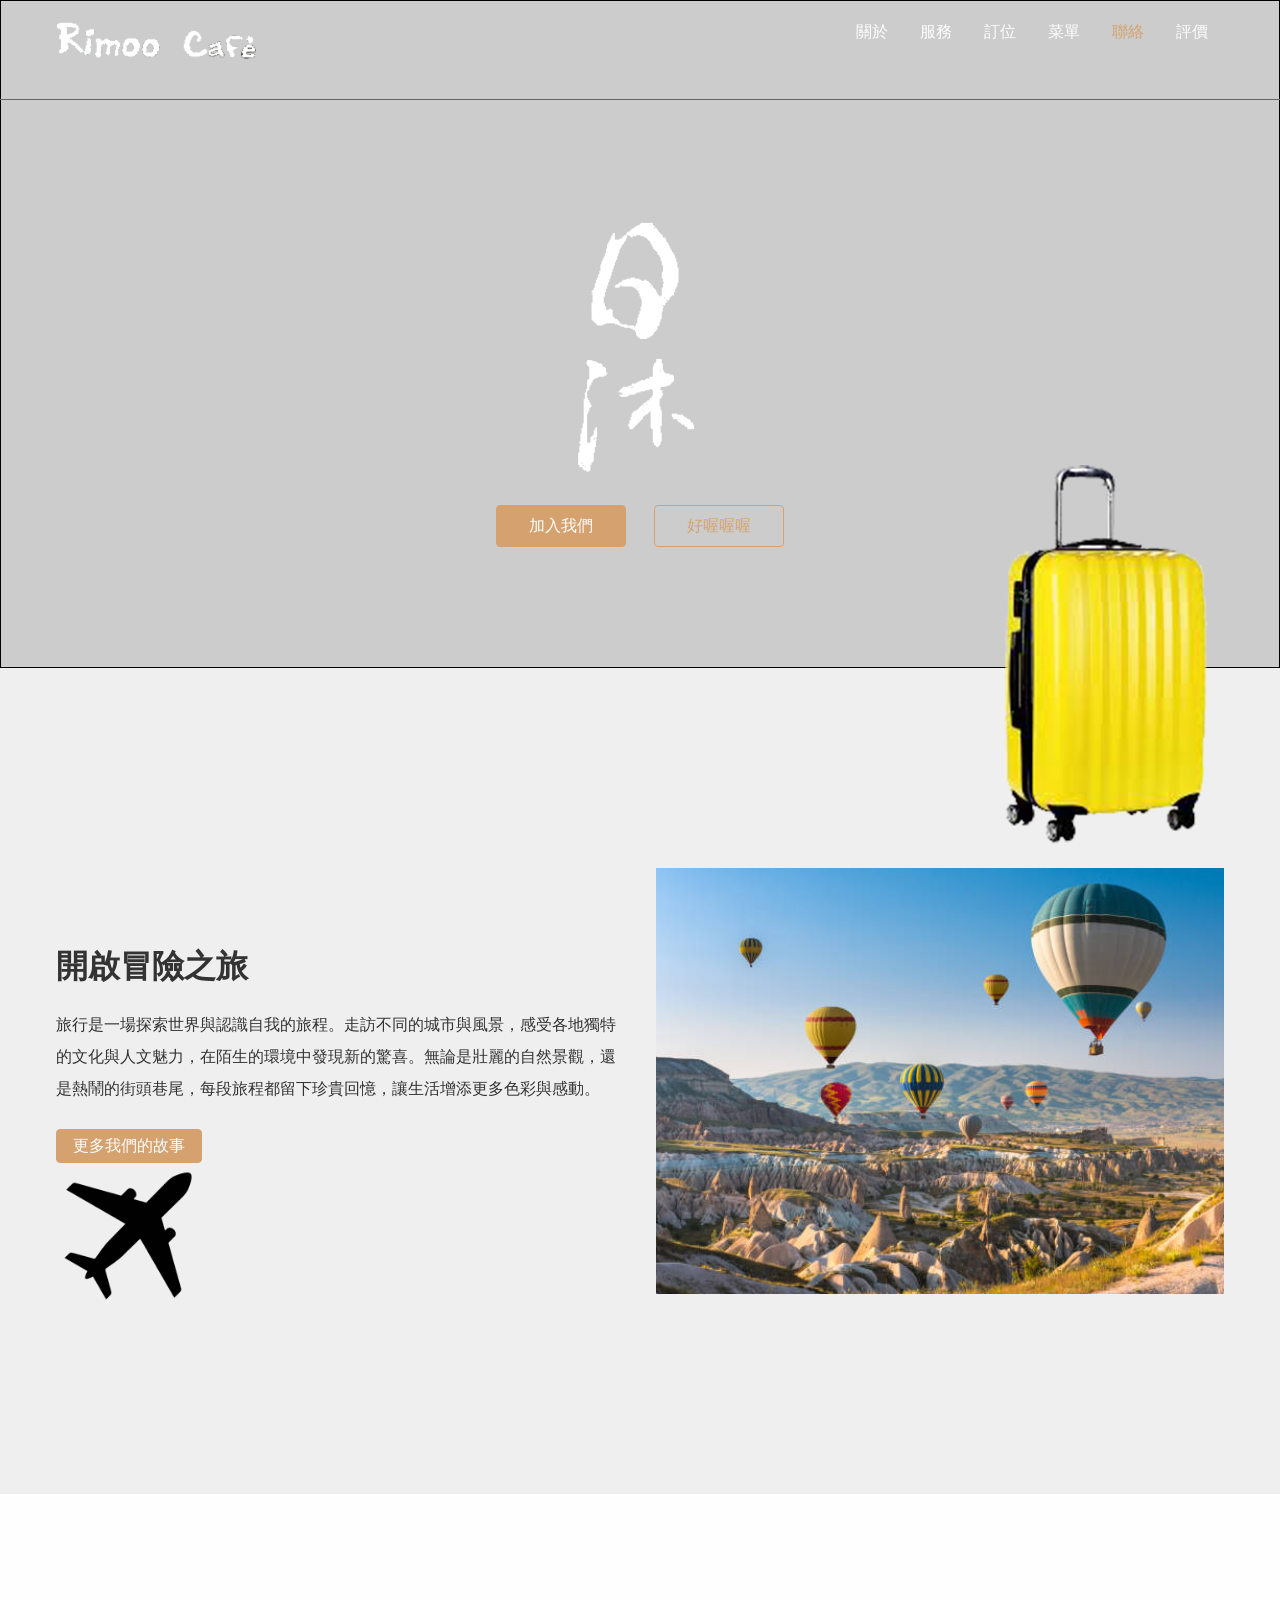
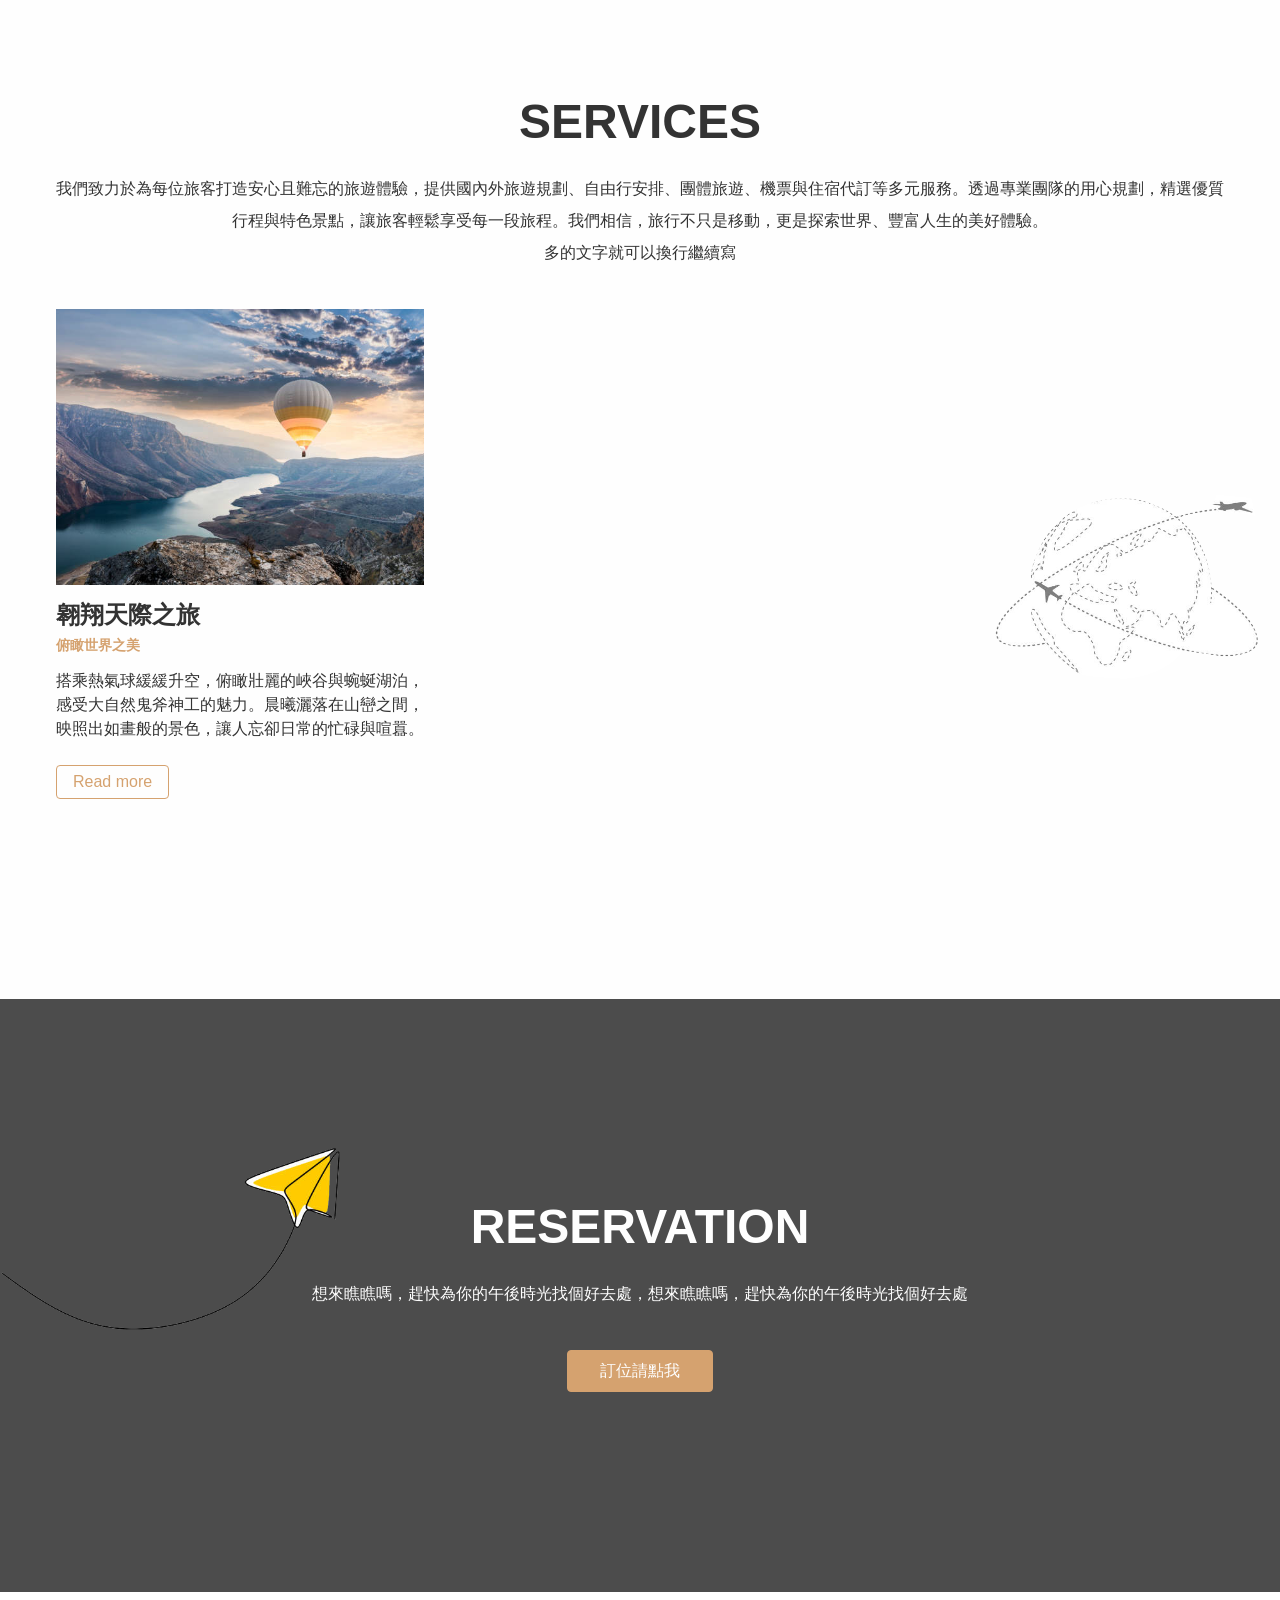
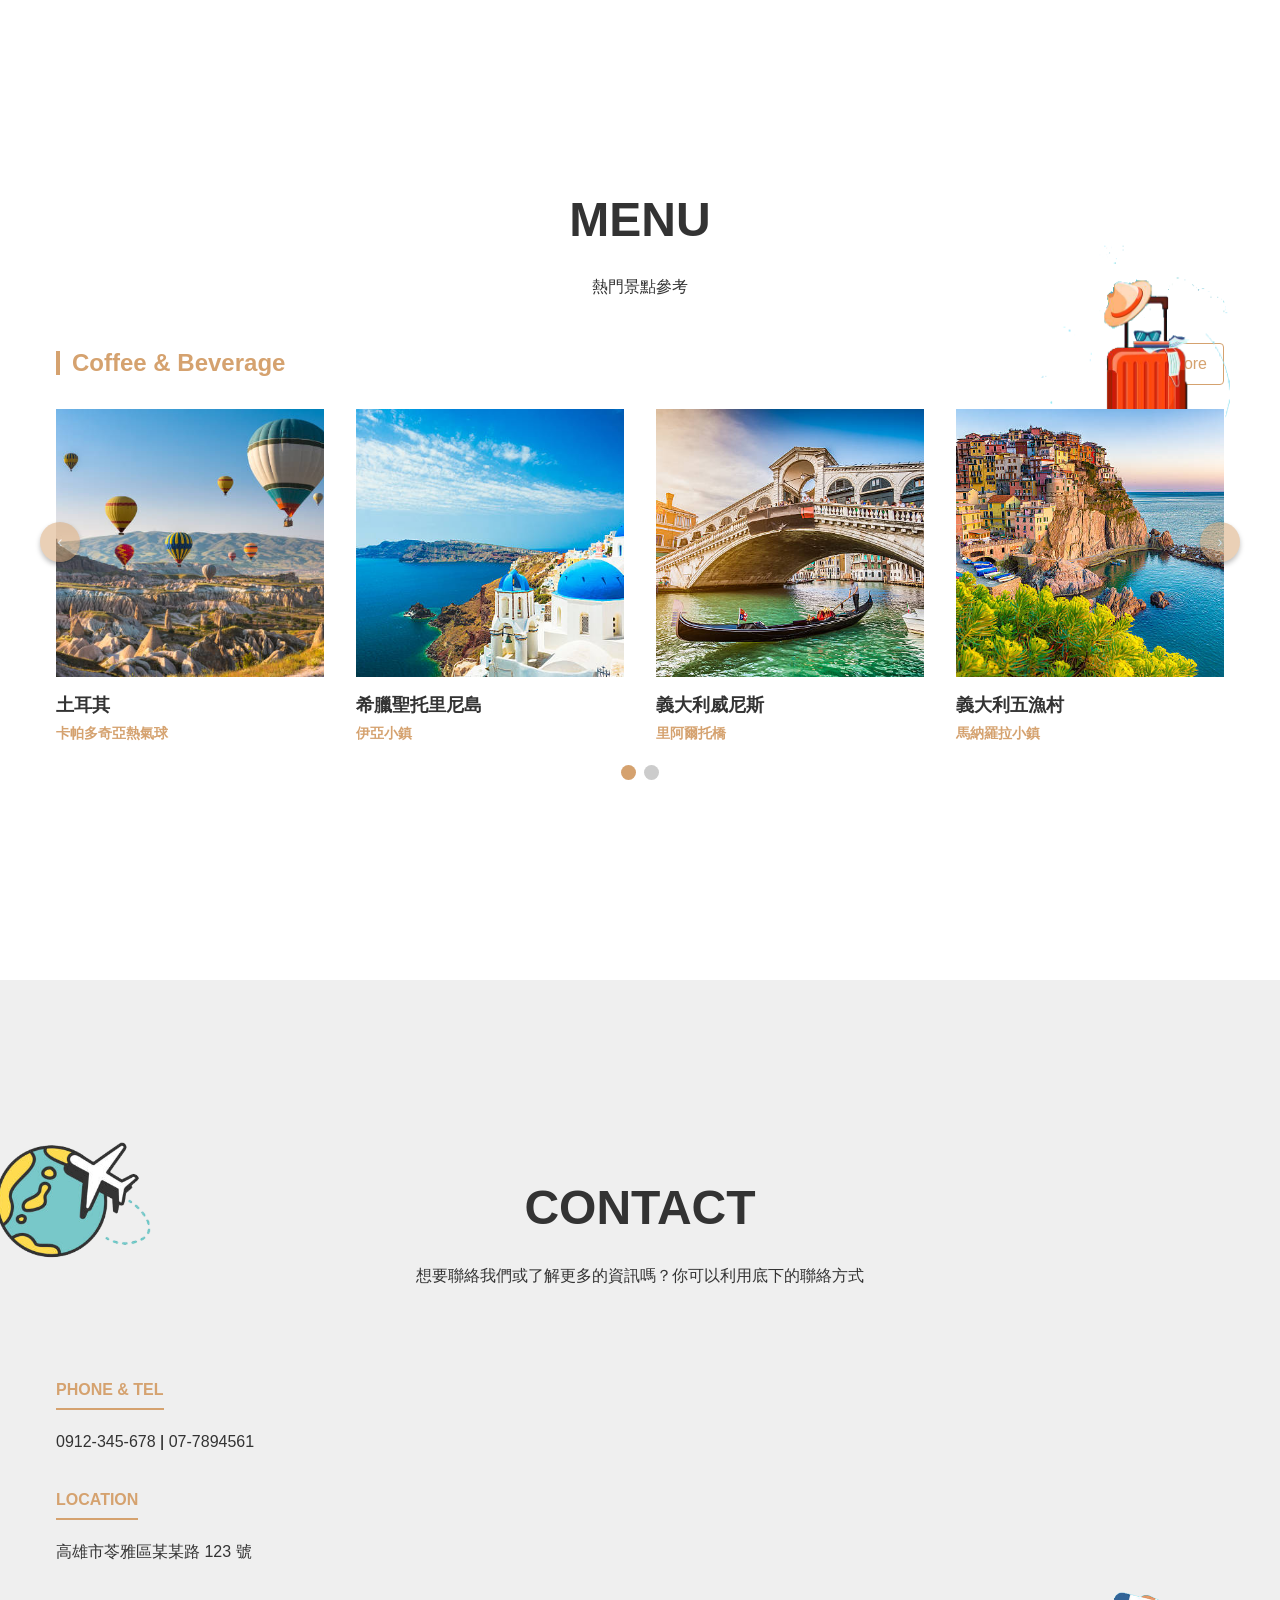
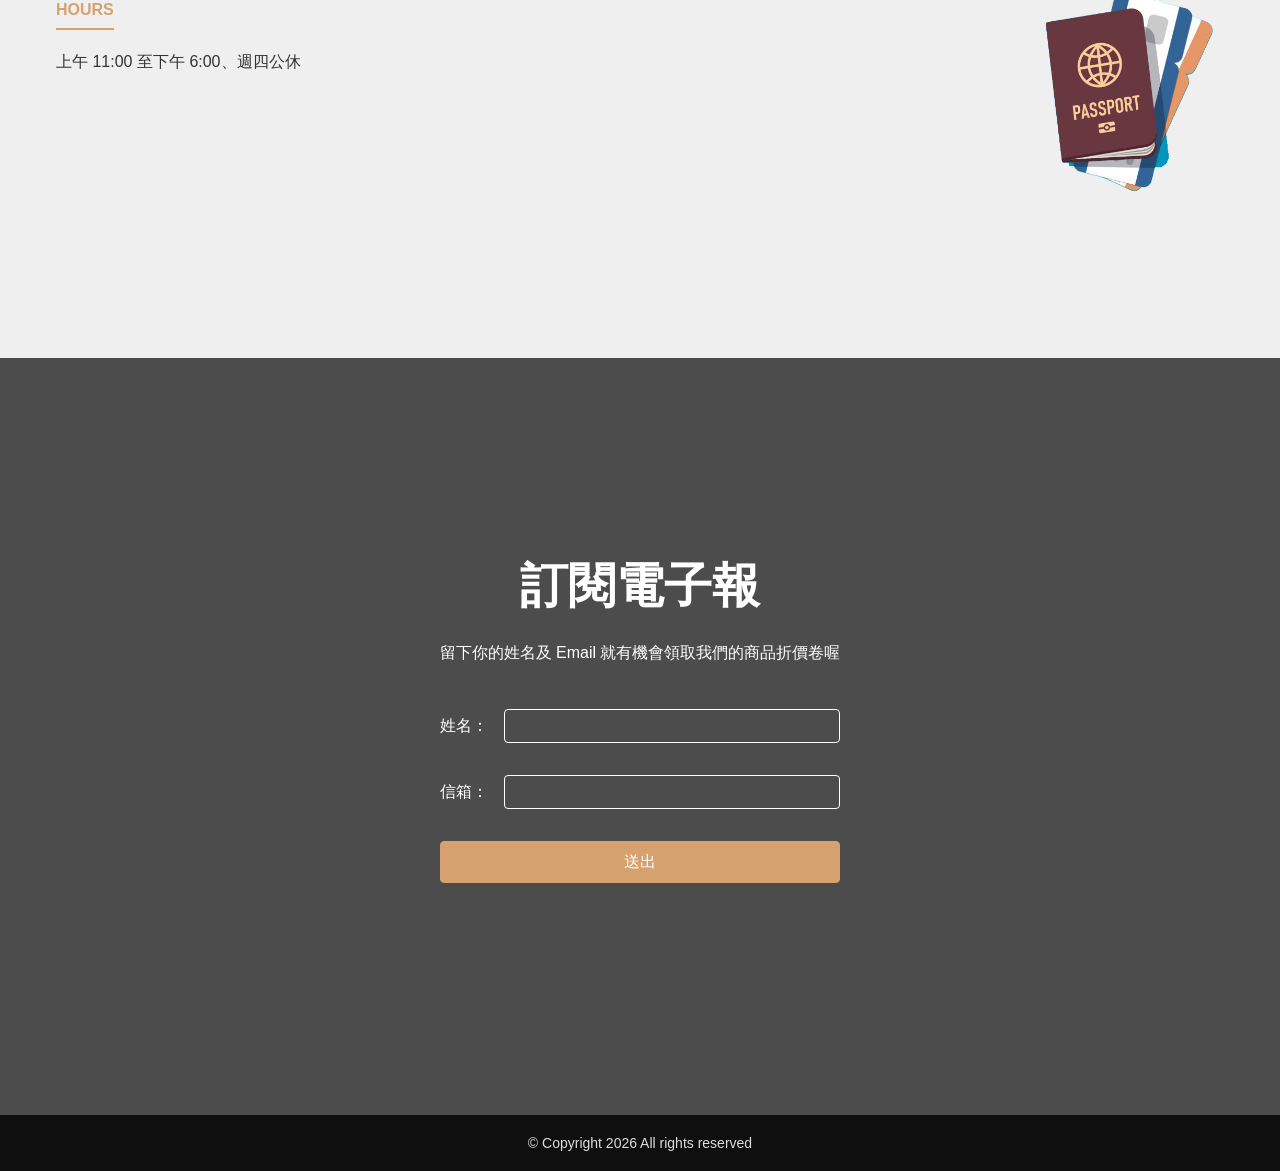
==== index.html @ 41b8db44 "Add files via upload" ====
<!DOCTYPE html>
<html lang="en">
<head>
	<meta charset="UTF-8">
	<meta name="viewport" content="width=device-width, initial-scale=1.0">
<!-- Normalize -->
   <link rel="stylesheet" href="assets/css/normalize.css">
   <!-- Vendor -->
   <link rel="stylesheet" href="assets/vendor/owlcarousel2/assets/owl.carousel.min.css">
   <link rel="stylesheet" href="assets/vendor/fancybox3/jquery.fancybox.css">
   <!-- Custom -->
   <link rel="stylesheet" href="assets/css/style.css">
	<title>御風旅行</title>
</head>
<body>
   <div class="wrapper">


      <!-- Start header -->
      <header class="header">
         <div class="navbar">
            <div class="container">
               <a href="#!" class="brand">
                  <h1>rimoo café</h1>
               </a>
               <ul class="nav js-onePageNav">
                  <li class="nav-item">
                     <a href="index.html#about" class="nav-link">關於</a>
                  </li>
                  <li class="nav-item">
                     <a href="index.html#service" class="nav-link">服務</a>
                  </li>
                  <li class="nav-item">
                     <a href="index.html#reservation" class="nav-link">訂位</a>
                  </li>
                  <li class="nav-item">
                     <a href="index.html#menu" class="nav-link">菜單</a>
                  </li>
                  <li class="nav-item">
                     <a href="index.html#contact" class="nav-link">聯絡</a>
                  </li>
                  <li class="nav-item">
                     <a href="evaluation.html" class="nav-link">評價</a>
                  </li>
                  <!-- <a href="#!" class="close-btn">
                     <span></span>
                     <span></span>
                  </a> -->
               </ul>
               <a href="#!" class="menu-toggle">
                  <span></span>
                  <span></span>
                  <span></span>
               </a>
            </div>
         </div>
      </header>
      <!-- End header -->


      <!-- Start main -->
      <section class="main">
         
         <!-- Start jumbotron -->
         <div class="jumbotron jumbotron-video">
            <div class="mask-dark"></div>
            <div class="container">
               <div class="logo-image js-fadeInUp"></div>
               <div class="btn-group-center js-fadeInUp">
                  <a href="#!" class="btn btn-lg btn-primary">加入我們</a>
                  <a href="#!" class="btn btn-lg btn-secondary">好喔喔喔</a>
               </div>
            </div>
         </div>
         <!-- End jumbotron -->


         <!-- Start about -->
         <div id="about" class="hero hero-bg-grey">
            <img class="parallax-1 rellax" src="assets/images/parallax/001.png" alt="">
            <div class="container">
               <div class="row">
                  <div class="col-lg-6 col-md-12">
                     <div class="about-preview js-fadeInLeft">
                        <h3 class="title">開啟冒險之旅</h3>
                        <p class="para">旅行是一場探索世界與認識自我的旅程。走訪不同的城市與風景，感受各地獨特的文化與人文魅力，在陌生的環境中發現新的驚喜。無論是壯麗的自然景觀，還是熱鬧的街頭巷尾，每段旅程都留下珍貴回憶，讓生活增添更多色彩與感動。</p>
                        <a href="#!" class="btn btn-primary">更多我們的故事</a>
                     </div>
                  </div>
                  <div class="col-lg-6 col-md-12">
                     <div class="js-fadeInRight">
                        <div class="image-container">
                           <div class="image" style="background-image: url('assets/images/products/product005.jpg');"></div>
                        </div>
                     </div>
                  </div>
               </div>
            </div>
         </div>
         <!-- End about -->


         <!-- Start service -->
         <div id="service" class="hero hero-bg-white">
            <img src="assets/images/parallax/002.png" alt="" class="rellax parallax-2" data-rellax-speed="-2">
            <div class="container">
               <div class="section-intro js-fadeInUp">
                  <h2 class="title">SERVICES</h2>
                  <p class="para">我們致力於為每位旅客打造安心且難忘的旅遊體驗，提供國內外旅遊規劃、自由行安排、團體旅遊、機票與住宿代訂等多元服務。透過專業團隊的用心規劃，精選優質行程與特色景點，讓旅客輕鬆享受每一段旅程。我們相信，旅行不只是移動，更是探索世界、豐富人生的美好體驗。<br>多的文字就可以換行繼續寫</p>
               </div>
               <div class="service-group">
                  <div class="row">
                     <div class="col-lg-4 col-md-6 col-sm-12">
                        <div class="service-item js-fadeInUp">
                           <div class="image-container">
                              <div class="image" style="background-image: url('assets/images/products/product001.jpg');"></div>
                           </div>
                           <div class="preview">
                              <h4 class="title">翱翔天際之旅</h4>
                              <h5 class="subtitle">俯瞰世界之美</h5>
                              <p class="para">搭乘熱氣球緩緩升空，俯瞰壯麗的峽谷與蜿蜒湖泊，感受大自然鬼斧神工的魅力。晨曦灑落在山巒之間，映照出如畫般的景色，讓人忘卻日常的忙碌與喧囂。在遼闊的天地中享受自由飛翔的感動，展開一場充滿驚喜與美好回憶的夢幻旅程。</p>
                              <a href="#!" class="btn btn-secondary">Read more</a>
                           </div>
                        </div>
                     </div>
                     <div class="col-lg-4 col-md-6 col-sm-12">
                        <div class="service-item">
                           <div class="image-container">
                              <div class="image" style="background-image: url('assets/images/products/product002.jpg');"></div>
                           </div>
                           <div class="preview">
                              <h4 class="title">藍色夢想之旅</h4>
                              <h5 class="subtitle">追尋藍色自由</h5>
                              <p class="para">蔚藍的大海孕育著無限生命與希望，海風吹拂著岸邊，帶來清新與自在的氣息。陽光灑落在波光粼粼的海面上，映照出迷人的景色，讓人感受到大自然的寧靜與遼闊。無論漫步沙灘、欣賞海景，還是聆聽浪花拍岸的聲音，都能讓身心獲得放鬆，享受與海洋相伴的美好時光。</p>
                              <a href="#!" class="btn btn-secondary">Read more</a>
                           </div>
                        </div>
                     </div>
                     <div class="col-lg-4 col-md-6 col-sm-12">
                        <div class="service-item">
                           <div class="image-container">
                              <div class="image" style="background-image: url('assets/images/products/product003.jpg');"></div>
                           </div>
                           <div class="preview">
                              <h4 class="title">看見更遠的世界</h4>
                              <h5 class="subtitle">城市探索記</h5>
                              <p class="para">城市不只是建築與街道的集合，更承載著人們的生活記憶與夢想。高樓林立的天際線展現現代發展的活力，繁忙的街景則訴說著城市獨有的節奏。無論白晝或夜晚，每個角落都散發不同魅力，讓人在探索中感受文化、創新與生活交織而成的精彩風貌。</p>
                              <a href="#!" class="btn btn-secondary">Read more</a>
                           </div>
                        </div>
                     </div>
                  </div>
               </div>
            </div>
         </div>
         <!-- End service -->


         <!-- Start reservation -->
         <div id="reservation" class="hero reservation">
            <div class="mask-dark"></div>
            <img src="assets/images/parallax/003.png" alt="" class="rellax parallax-3" data-rellax-speed="-2">
            <div class="container">
               <div class="section-intro js-fadeInUp">
                  <h2 class="title">RESERVATION</h2>
                  <p class="para">想來瞧瞧嗎，趕快為你的午後時光找個好去處，想來瞧瞧嗎，趕快為你的午後時光找個好去處</p>
               </div>
               <div class="btn-group-center js-fadeInUp">
                  <a href="#!" class="btn btn-primary btn-lg">訂位請點我</a>
               </div>
            </div>
         </div>
         <!-- End reservation -->


         <!-- Start menu -->
         <div id="menu" class="hero">
            <img src="assets/images/parallax/004.png" alt="" class="rellax parallax-4" data-rellax-speed="-2">
            <div class="container">
               <div class="section-intro js-fadeInUp">
                  <h2 class="title">MENU</h2>
                  <p class="para">熱門景點參考<br></p>
               </div>
               <div class="menu-list js-fadeInUp">
                  <div class="title-bar">
                     <h3 class="title">Coffee & Beverage</h3>
                     <a href="#!" class="btn btn-secondary mobile-hidden">more</a>
                  </div>
                  <div class="owl-carousel owl-theme">
                     <a class="list-item" data-fancybox="group" href="assets/images/products/product005.jpg">
                        <div class="image-container">
                           <div class="image" style="background-image: url('assets/images/products/product005.jpg');"></div>
                        </div>
                        <div class="preview">
                           <h5 class="title">土耳其</h5>
                           <h6 class="subtitle">卡帕多奇亞熱氣球</h6>
                        </div>
                     </a>
                     <a class="list-item" data-fancybox="group" href="assets/images/products/product006.jpg">
                        <div class="image-container">
                           <div class="image" style="background-image: url('assets/images/products/product006.jpg');"></div>
                        </div>
                        <div class="preview">
                           <h5 class="title">希臘聖托里尼島</h5>
                           <h6 class="subtitle">伊亞小鎮</h6>
                        </div>
                     </a>
                     <a class="list-item" data-fancybox="group" href="assets/images/products/product007.jpg">
                        <div class="image-container">
                           <div class="image" style="background-image: url('assets/images/products/product007.jpg');"></div>
                        </div>
                        <div class="preview">
                           <h5 class="title">義大利威尼斯</h5>
                           <h6 class="subtitle">里阿爾托橋</h6>
                        </div>
                     </a>
                     <a class="list-item" data-fancybox="group" href="assets/images/products/product008.jpg">
                        <div class="image-container">
                           <div class="image" style="background-image: url('assets/images/products/product008.jpg');"></div>
                        </div>
                        <div class="preview">
                           <h5 class="title">義大利五漁村</h5>
                           <h6 class="subtitle">馬納羅拉小鎮</h6>
                        </div>
                     </a>
                     <a class="list-item" data-fancybox="group" href="assets/images/products/product004.jpg">
                        <div class="image-container">
                           <div class="image" style="background-image: url('assets/images/products/product004.jpg');"></div>
                        </div>
                        <div class="preview">
                           <h5 class="title">義大利羅馬</h5>
                           <h6 class="subtitle">羅馬競技場</h6>
                        </div>
                     </a>
                  </div>
                  <div class="btn-group-center desktop-hidden">
                     <a href="#!" class="btn btn-secondary">more</a>
                  </div>
               </div>
            </div>
         </div>
         <!-- End menu -->


         <!-- Start contact -->
         <div id="contact" class="hero hero-bg-grey">
            <img src="assets/images/parallax/005.png" alt="" class="rellax parallax-5" data-rellax-speed="-2">
            <div class="container">
               <div class="section-intro js-fadeInUp">
                  <h2 class="title">CONTACT</h2>
                  <p class="para">想要聯絡我們或了解更多的資訊嗎？你可以利用底下的聯絡方式</p>
               </div>
               <div class="row">
                  <div class="col-lg-6 col-md-12">
                     <div class="contact-info js-fadeInLeft">
                        <div class="info-item">
                           <h4 class="title"><span>PHONE & TEL</span></h4>
                           <div class="info">
                              <a href="#!">0912-345-678</a>
                              <span> | </span>
                              <a href="#!">07-7894561</a>
                           </div>
                        </div>
                        <div class="info-item">
                           <h4 class="title"><span>LOCATION</span></h4>
                           <a href="#!" class="info">高雄市苓雅區某某路 123 號</a>
                        </div>
                        <div class="info-item">
                           <h4 class="title"><span>HOURS</span></h4>
                           <a href="#!" class="info">上午 11:00 至下午 6:00、週四公休</a>
                        </div>
                     </div>
                  </div>
                  <div class="col-lg-6 col-md-12">
                     <div class="map-container js-fadeInRight">
                        <iframe src="https://www.google.com/maps/embed?pb=!1m14!1m8!1m3!1d14049.071681355357!2d121.55844387575793!3d25.027788237192894!3m2!1i1024!2i768!4f13.1!3m3!1m2!1s0x3442abb6e9d93249%3A0xd508f7b3aa02d931!2z6Ie65YyXMTAx6KeA5pmv5Y-w!5e0!3m2!1szh-TW!2stw!4v1532603186485" width="100%" height="100%" frameborder="0" style="border:0" allowfullscreen></iframe>
                     </div>
                  </div>
               </div>
            </div>   
         </div>
         <!-- End contact -->
      </section>
      <!-- End main -->


      <!-- Start footer -->
      <footer class="footer">
         <div class="mask-dark"></div>
         <div class="hero">
            <img src="assets/images/parallax/006.png" alt="" class="rellax parallax-6" data-rellax-speed="-2">
            <img src="assets/images/parallax/007.png" alt="" class="rellax parallax-7" data-rellax-speed="-2">
            <div class="container">
               <!-- <a href="#!" class="brand"></a>
               <ul class="nav">
                  <li class="nav-item">
                     <a href="" class="nav-link">關於</a>
                  </li>
                  <li class="nav-item">
                     <a href="" class="nav-link">服務</a>
                  </li>
                  <li class="nav-item">
                     <a href="" class="nav-link">訂位</a>
                  </li>
                  <li class="nav-item">
                     <a href="" class="nav-link">菜單</a>
                  </li>
                  <li class="nav-item">
                     <a href="" class="nav-link">聯絡</a>
                  </li>
               </ul> -->
               <div class="section-intro js-fadeInUp">
                  <h2 class="title">訂閱電子報</h2>
                  <p class="para">留下你的姓名及 Email 就有機會領取我們的商品折價卷喔</p>
               </div>


               <form class="form js-fadeInUp" action="http://www.newsleopard.com/mailverify.htm?x=0000000065862abb01658ae5d37d35b1" target="popupwindow" method="post" onsubmit="window.open('', 'popupwindow', 'yesscrollbars=,width=350,height=115');return true">
                  <div class="form__item">
                     <label class="form__label" for="name">姓名：</label>
                     <input id="name" class="form__input" type="text" name="name">
                  </div>
                  <div class="form__item">
                     <label class="form__label" for="mail">信箱：</label>
                     <input id="mail" class="form__input" type="email" name="email">
                  </div>
                  <div class="form__item">
                     <input class="form__submit btn btn-primary btn-lg" type="submit" value="送出">
                  </div>
               </form>


            </div>
         </div>
         <div class="copyright">
            <p>© Copyright 2026 All rights reserved</p>
         </div>
      </footer>
      <!-- End footer -->


   </div>
</body>
<!-- JS -->
<!-- lib -->
<script src="assets/vendor/jquery/jquery-3.3.1.min.js"></script>
<!-- vendor -->
<script src="assets/vendor/owlcarousel2/owl.carousel.min.js"></script>
<script src="assets/vendor/vide/jquery.vide.min.js"></script>
<script src="assets/vendor/rellax/rellax.min.js"></script>
<script src="assets/vendor/fancybox3/jquery.fancybox.min.js"></script>
<script src="assets/vendor/scrollreveal/scrollreveal.min.js"></script>
<script src="assets/vendor/onePageNav/jquery.nav.js"></script>
<!-- custom -->
<script>
   // 導覽列的變化
   // x = $('.navbar').height();
   // console.log(x);
   // 抓取視窗偵測滾動事件
   $(window).scroll(function(){
      scrolledPx = $(this).scrollTop(); //抓取滾動距離
      if(scrolledPx >= 200){ //條件判斷 "如果滾動距離大於200px"
         $('.navbar').addClass('active'); //加上 active class
      }else{
         $('.navbar').removeClass('active'); //移除 active class
      }
   })


   // 彈跳選單 or 下拉選單
   $('.menu-toggle').on('click', function(){
      $(this).toggleClass('active');
      $('.navbar .nav').toggleClass('active');
   })
   $('.nav-link').on('click', function(){
      $('.menu-toggle').removeClass('active');
      $('.navbar .nav').removeClass('active');
   })


   // owl-carousel initialize
   $(document).ready(function(){
      $(".owl-carousel").owlCarousel({
         responsive:{
       0:{
       items:2
       },
       769:{
       items:4
       }
       },
         margin: 32,
         // loop: true,
         // autoplay: true,
         // autoplayTimeout: 1000,
         nav: true,
         // navText: []
      });
   });


   // vide
   $('.jumbotron-video').vide({
      'mp4': 'assets/video/bg.mp4',
      'webm': 'assets/video/bg.webm',
      'ogv': 'assets/video/bg.ogv',
      'poster': 'assets/images/bg/bg001.jpg'
   }, {
      posterType: 'none'
   });


   // rellax
   var rellax = new Rellax('.rellax', {
      // speed: -2,
      center: true,
      // wrapper: null,
      // round: true,
      // vertical: true,
      // horizontal: false
   });


   // fancybox3
   $('[data-fancybox]').fancybox({
      // Options will go here
      loop: true,
      buttons: [
         // "zoom",
         // "share",
         // "slideShow",
         // "fullScreen",
         // "download",
         // "thumbs",
         "close"
      ],
      infobar: false,
      hideScrollbar: false
   });


   // scrollreveal
   ScrollReveal().reveal('.js-fadeInUp',{
      origin: 'bottom',
      distance: '50px',
      delay: 200,
      duration: 800
      // reset: true
   });
   ScrollReveal().reveal('.js-fadeInLeft',{
      origin: 'left',
      distance: '50px',
      delay: 200,
      duration: 800
      // reset: true
   });
   ScrollReveal().reveal('.js-fadeInRight',{
      origin: 'right',
      distance: '50px',
      delay: 200,
      duration: 800
      // reset: true
   });
   ScrollReveal().reveal('.service-item',{
      origin: 'bottom',
      distance: '50px',
      duration: 500,
      interval: 300
   });


   // onePageNav
   $('.js-onePageNav').onePageNav({
      currentClass: 'active'
   })


</script>
</html>
---- assets/css/style.css ----
/**
 * Page name
 * Copyright 2017
 * Author
 * Licensed 
 */
/*------------------------------------*\
    Content
\*------------------------------------*/
/**
 * Content............You're reading it!
 * Globel...............Set common style
 * Layout...........Set grid
 * Components...........Set components styles
 */
 
 
/*------------------------------------*\
    Globel
\*------------------------------------*/
*{
	-webkit-box-sizing: border-box; /* 針對舊版 Chrome/Safari */
    -moz-box-sizing: border-box;    /* 針對舊版 Firefox */
	
	box-sizing: border-box;
	position: relative;
}
html,body{
	font-family: '微軟正黑體', arial;
}
h1,h2,h3,h4,h5,h6,p{
	padding: 0;
	margin: 0;
}
ul{
	list-style: none;
	margin: 0;
	padding: 0;
}
a{
	text-decoration: none;
	color: #333;
	outline: none;
}

/*------------------------------------*\
    Layout
\*------------------------------------*/
.container{
	max-width: 1200px;
	margin: 0 auto;
	/*border: 1px solid #ccc;*/
	height: 100%;
	padding-right: 16px;
	padding-left: 16px;
}
.row{
	margin-left: -16px;
	margin-right: -16px;
}
.row:after{
	content: '';
	display: block;
	clear: both;
}
.col-lg-6,.col-lg-4,.col-lg-3,
.col-md-6,.col-md-12,
.col-sm-12{
	float: left;
	/*border: 1px solid red;*/
	padding-left: 16px;
	padding-right: 16px;
}
.col-lg-6{
	width: 50%;
}
.col-lg-4{
	width: 33.3333333%;
}
.col-lg-3{
	width: 25%;
}
@media (max-width: 768px){
	.col-md-6{
		width: 50%;
	}
	.col-md-12{
		width: 100%;
	}
}
@media (max-width: 576px){
	.col-sm-12{
		width: 100%;
	}
}
/*------------------------------------*\
    Components
\*------------------------------------*/

/* btn */
.btn{
	display: inline-block;
	font-size: 16px;
	line-height: 24px;
	padding: 4px 16px;
	border: 1px solid #fff;
	color: #fff;
	border-radius: 4px;
	transition: all 0.3s;
	cursor: pointer;
	outline: none;
}
/* 大小設定 */
.btn.btn-lg{
	padding: 8px 32px;
}
/* 主要按鈕 */
.btn.btn-primary{
	background-color: #d5a26f;
	border: 1px solid #d5a26f;
	color: #fefefe;
}
.btn.btn-primary:hover{
	background-color: #b2875c;
	border: 1px solid #b2875c;
}
/* 次要按鈕 */
.btn.btn-secondary{
	border: 1px solid #d5a26f;
	color: #d5a26f;
}
.btn.btn-secondary:hover{
	background-color: #d5a26f;
	color: #fefefe;
}
.btn-group-center{
	text-align: center;
}
.btn-group-center .btn{
	margin-left: 12px;
	margin-right: 12px;
}
.btn-group-right{
	text-align: right;
}
.btn-group-right .btn{
	margin-left: 24px;
}
@media (max-width: 576px){
	.btn-group-center{
		display: flex;
		flex-direction: column;
		width: 240px;
		margin: 0 auto;
	}
	.btn-group-center .btn{
		margin-bottom: 24px;
	}
	.btn-group-center .btn:last-child{
		margin-bottom: 0;
	}
}

/* image-container */
.image-container{
	width: 100%;
}
.image-container:before{
	content: '';
	display: block;
	width: 100%;
	padding-top: 75%;
}
.image-container .image{
	position: absolute;
	top: 0;
	left: 0;
	width: 100%;
	height: 100%;
	background-position: center;
	background-size: cover;
	background-repeat: no-repeat;
}

/* navbar */
.navbar{
	height: 100px;
	/*background-color: rgba(0,0,0,0.8);*/
	border-bottom: 1px solid #666;
	position: fixed;
	top: 0;
	left: 0;
	z-index: 500;
	width: 100%;
	transition: all 0.3s;
}
.navbar.active{
	height: 64px;
	border-bottom: 0px;
	background-color: rgba(0,0,0,0.8);
}
.navbar .brand{
	display: inline-block;
	width: 200px;
	height: 80px;
	background-image: url('../images/common/logo.jpg');
	background-size: contain;
	background-position: center;
	background-repeat: no-repeat;

	text-indent: 100%;
	white-space: nowrap;
	overflow: hidden;
	transition: all 0.3s;
}
.navbar.active .brand{
	width: 160px;
	height: 64px;
}
.navbar .nav{
	float: right;
}
.navbar .nav .nav-item{
	float: left;
}
.navbar .nav .nav-link{
	color: #fefefe;
	display: block;
	line-height: 24px;
	padding: 20px 16px;
	transition: all 0.3s;
}
.navbar .nav .nav-link:hover,
.navbar .nav .nav-item.active .nav-link{
	color: #d5a26f;
}
@media (max-width: 768px){
	.navbar .nav{
		position: fixed;
		top: 0;
		left: 0;
		width: 100%;
		height: 100%;
		background-color: #000;
		z-index: 500;

		display: flex;
		justify-content: center;
		flex-direction: column;
		
		opacity: 0;
		visibility: hidden;
		transition: all 0.3s;
	}
	.navbar .nav.active{
		opacity: 1;
		visibility: visible;
	}
	.navbar .nav .nav-item{
		float: none;
	}
	.navbar .nav .nav-item .nav-link{
		width: 100%;
		padding: 12px 16px;
		text-align: center;
	}
}

/* menu-toggle */
.menu-toggle{
	width: 48px;
	height: 48px;
	float: right;
	margin-top: 8px;
	padding: 12px 8px;
	display: none;
	z-index: 600;
}
@media (max-width: 768px){
	.menu-toggle{
		display: block;
	}
}
.menu-toggle span{
	width: 32px;
	height: 2px;
	display: block;
	background-color: #d5a26f;
	/*margin-bottom: 8px;*/
	position: absolute;
	left: 50%;
	transform: translate(-50%,0);
	transition: all 0.3s;
}
.menu-toggle span:nth-child(1){
	top: 12px;
}
.menu-toggle.active span:nth-child(1){
	top: 50%;
	transform: translate(-50%,-50%) rotate(45deg);
}
.menu-toggle span:nth-child(2){
	top: 22px;
}
.menu-toggle.active span:nth-child(2){
	opacity: 0;
}
.menu-toggle span:nth-child(3){
	top: 32px;
}
.menu-toggle.active span:nth-child(3){
	top: 50%;
	transform: translate(-50%,-50%) rotate(-45deg);
}


/* close-btn */
.close-btn{
	width: 48px;
	height: 48px;
	position: absolute;
	right: 16px;
	top: 8px;
	display: none;
}
@media (max-width: 768px){
	.close-btn{
		display: block;
	}
}
.close-btn span{
	width: 40px;
	height: 2px;
	background-color: #d5a26f;
	display: block;
	position: absolute;
	top: 50%;
	left: 50%;
	transform: translate(-50%,-50%);
}
.close-btn span:nth-child(1){
	transform: translate(-50%,-50%) rotate(45deg);
}
.close-btn span:nth-child(2){
	transform: translate(-50%,-50%) rotate(-45deg);
}

/* hero */
.hero{
	padding-top: 200px;
	padding-bottom: 200px;
}
@media (max-width: 768px){
	.hero{
		padding-top: 80px;
		padding-bottom: 80px;
	}
}
.hero.hero-bg-white{
	background-color: #fefefe;
}
.hero.hero-bg-grey{
	background-color: #efefef;
}

/* jumbotron */
.jumbotron{
	border: 1px solid #000;
	padding-top: 184px;
	padding-bottom: 120px;
	/*background-image: url('../images/bg/bg001.jpg');*/
	background-position: center;
	background-size: cover;
	background-attachment: fixed;
}
.jumbotron .mask-dark{
	background-color: rgba(0,0,0,0.2);
}
.jumbotron .logo-image{
	width: 320px;
	height: 320px;
	background-image: url('../images/common/logo-w.png');
	background-position: center;
	background-size: contain;
	background-repeat: no-repeat;
	margin: 0 auto;
}
@media (max-width: 768px){
	.jumbotron{
		padding-top: 144px;
		padding-bottom: 80px;
	}
	.jumbotron .logo-image{
		width: 200px;
		height: 200px;
	}
}

/* mask */
.mask-dark{
	position: absolute;
	width: 100%;
	height: 100%;
	left: 0;
	top: 0;
	background-color: rgba(0,0,0,0.7);
}

/* about-preview */
@media (max-width: 768px){
	.about-preview{
		margin-bottom: 48px;
	}
}
.about-preview .title{
	font-size: 32px;
	color: #333;
	margin-bottom: 24px;
	margin-top: 80px;
}
@media (max-width: 992px){
	.about-preview .title{
		margin-top: 0;
	}
}
.about-preview .para{
	font-size: 16px;
	line-height: 32px;
	color: #333;
	margin-bottom: 24px;
}

/* section-intro */
.section-intro{
	text-align: center;
	margin-bottom: 40px;
}
.section-intro .title{
	font-size: 48px;
	color: #333;
	margin-bottom: 24px;
}
.section-intro .para{
	font-size: 16px;
	line-height: 32px;
	color: #333;
}
@media (max-width: 768px){
	.section-intro .title{
		font-size: 32px;
	}
}

/* service-item */
@media (max-width: 768px){
	.service-item{
		margin-bottom: 48px;
	}
	.service-group [class^="col-"]:last-child .service-item{
		margin-bottom: 0;
	}
}
.service-item .preview{
	padding-top: 16px;
}
.service-item .title{
	font-size: 24px;
	color: #333;
	margin-bottom: 8px;

	white-space: nowrap;
	overflow: hidden;
	text-overflow: ellipsis;
}
.service-item .subtitle{
	font-size: 14px;
	color: #d5a26f;
	margin-bottom: 16px;
}
.service-item .para{
	color: #333;
	font-size: 16px;
	line-height: 24px;
	margin-bottom: 24px;

	/*border: 1px solid #000;*/
	height: 72px;
	overflow: hidden;
}

/* reservation */
.reservation{
	background-image: url('../images/bg/bg002.jpg');
	background-position: center;
	background-size: cover;
	background-attachment: fixed;
}
.reservation .section-intro .title,
.reservation .section-intro .para{
	color: #fefefe;
}

/* menu-list */
.menu-list{
	margin-bottom: 64px;
}
.menu-list:last-child{
	margin-bottom: 0;
}
.menu-list .title-bar{
	/*border: 1px solid #000;*/
	margin-bottom: 24px;
}
.menu-list .title-bar:after{
	content: '';
	display: block;
	clear: both;
}
.menu-list .title-bar .title{
	font-size: 24px;
	line-height: 40px;
	color: #d5a26f;
	float: left;
	padding-left: 16px;
}
.menu-list .title-bar .title:before{
	content: '';
	display: inline-block;
	width: 4px;
	height: 24px;
	background-color: #d5a26f;
	
	position: absolute;
	left: 0;
	top: 50%;
	transform: translate(0,-50%);
}
.menu-list .title-bar .btn{
	padding-top: 8px;
	padding-bottom: 8px;
	float: right;
}
.menu-list .list-item .image-container{
	margin-bottom: 16px;
}
.menu-list .list-item .image-container:before{
	padding-top: 100%;
}
.menu-list .list-item .title{
	font-size: 18px;
	color: #333;
	line-height: 24px;
	margin-bottom: 8px;
}
.menu-list .list-item .subtitle{
	font-size: 14px;
	color: #d5a26f;
}
@media (max-width: 768px){
	.menu-list .list-item{
		/*margin-bottom: 48px;*/
	}
}

/* owl-carousel */
.owl-theme .owl-dots{
	display: flex;
	justify-content: center;
	margin-top: 24px;
}
@media (max-width: 768px){
	.owl-theme .owl-dots{
		margin-bottom: 24px;
	}
}
.owl-theme button.owl-dot{
	display: inline-block;
	vertical-align: top;
	width: 15px;
	height: 15px;
	border-radius: 50%;
	background-color: #ccc;
	outline: none;
	margin: 0 4px;
}
.owl-theme button.owl-dot.active{
	background-color: #d5a26f;
}
.owl-theme .owl-nav{
	position: absolute;
	top: calc((100% - 106px) / 2);
	width: 100%;
}
.owl-theme .owl-nav button.owl-prev,
.owl-theme .owl-nav button.owl-next{
	width: 40px;
	height: 40px;
	border-radius: 50%;
	background-color: #d5a26f;
	outline: none;
	color: #fff;
	box-shadow: 0 3px 5px rgba(0,0,0,0.5);
	position: absolute;
	transform: translate(0,-50%);
	top: 0;
	opacity: 0.5;
	transition: all 0.3s;
}
.owl-theme:hover .owl-nav button.owl-prev,
.owl-theme:hover .owl-nav button.owl-next{
	opacity: 1;
}
@media (max-width: 768px){
	.owl-theme .owl-nav button.owl-prev,
	.owl-theme .owl-nav button.owl-next{
		opacity: 1;
	}
}
.owl-theme .owl-nav button.owl-prev{
	left: -16px;
}
.owl-theme .owl-nav button.owl-next{
	right: -16px;
}



/* contact */
.contact-info{
	padding-top: 40px;
}
.contact-info .info-item{
	margin-bottom: 24px;
}
.contact-info .info-item .title{
	color: #d5a26f;
	margin-bottom: 16px;
}
.contact-info .info-item .title span{
	display: inline-block;
	border-bottom: 2px solid #d5a26f;
	line-height: 36px;
}
.contact-info .info-item .info{
	line-height: 32px;
}
.map-container{
	width: 100%;
	padding-top: 75%;
}
.map-container iframe{
	position: absolute;
	top: 0;
	left: 0;
}

/* footer */
.footer{
	background-image: url('../images/bg/bg003.jpg');
	background-position: center;
	background-size: cover;
	background-attachment: fixed;
}
.footer .brand{
	width: 240px;
	height: 240px;
	display: block;
	margin: 0 auto;
	background-image: url('../images/common/logo-w.png');
	background-position: center;
	background-size: contain;
}
@media (max-width: 768px){
	.footer .brand{
		width: 200px;
		height: 200px;
	}
}
.footer .nav{
	display: flex;
	justify-content: center;
}
.footer .nav .nav-link{
	display: block;
	color: #fefefe;
	padding: 24px;
	line-height: 24px;
	transition: all 0.3s;
}
@media (max-width: 768px){
	.footer .nav .nav-link{
		padding: 24px 8px;
	}
}
.footer .nav .nav-link:hover{
	color: #d5a26f;
}
.footer .copyright{
	background-color: rgba(0,0,0,0.8);
	color: #ddd;
	text-align: center;
	line-height: 24px;
	padding: 16px 0;
	font-size: 14px;
}
.footer .section-intro .title,
.footer .section-intro .para{
	color: #fff;
}

/* form */
.form{
	max-width: 400px;
	margin: 0 auto;
}
.form__item{
	display: flex;
	margin-bottom: 32px;
	align-items: center;
}
.form__label{
	color: #fff;
	margin-right: 16px;
}
.form__input{
	display: inline-block;
	flex: 1;
	border: 1px solid #fff;
	line-height: 32px;
	background-color: transparent;
	color: #fff;
	border-radius: 4px;
	padding: 0 8px;
	outline: none;
}
.form__input:focus{
	border: 1px solid #d5a26f;
}
.form__submit{
	flex: 1;
}

/* hidden */
.desktop-hidden{
	display: none;
}
@media (max-width: 768px){
	.desktop-hidden{
		display: block;
	}
	.mobile-hidden{
		display: none;
	}
}

/* parallax */
.rellax{
	position: absolute;
}
@media (max-width: 1024px){
	.rellax{
		display: none;
	}
}
.parallax-1{
	width: 30%;
	right: 0;
	top: -20%;
}
.parallax-2{
	width: 20%;
	left: 0;
	top: -20%;
}
.parallax-3{
	width: 25%;
	right: 0;
	top: -25%;
}
.parallax-4{
	width: 30%;
	left: 0;
	top: 0%;
}
.parallax-5{
	width: 22%;
	right: 0;
	top: -15%;
}
.parallax-6{
	width: 30%;
	left: -10%;
	top: -15%;
}
.parallax-7{
	width: 25%;
	right: 0%;
	bottom: 0%;
}

/* evaluation page */

/* page title */
.page-title{
	padding-top: 160px;
	padding-bottom: 76px;
	border: 1px solid #000;
	background-image: url('../images/bg/bg001.jpg');
	background-size: cover;
	background-position: center;
	background-repeat: no-repeat;
}
.page-title .section-intro{
	margin-bottom: 0;
}
.page-title .section-intro .title,
.page-title .section-intro .para{
	color: #fff;
}

/* eval card */
.eval-card{
	padding: 16px;
	box-shadow: 0 3px 20px rgba(0,0,0,0.3);
	margin-bottom: 32px;
}
.eval-card .image{
	display: block;
	width: 100%;
	margin-bottom: 16px;
}
.eval-card .para{
	line-height: 32px;
	font-size: 16px;
}

.masonry-row{
	margin-left: -16px;
	margin-right: -16px;
}
.masonry-col{
	padding-left: 16px;
	padding-right: 16px;
	width: 33.333333%;
}
@media (max-width: 768px){
	.masonry-col{
		width: 50%;
	}
}
@media (max-width: 576px){
	.masonry-col{
		width: 100%;
	}
}
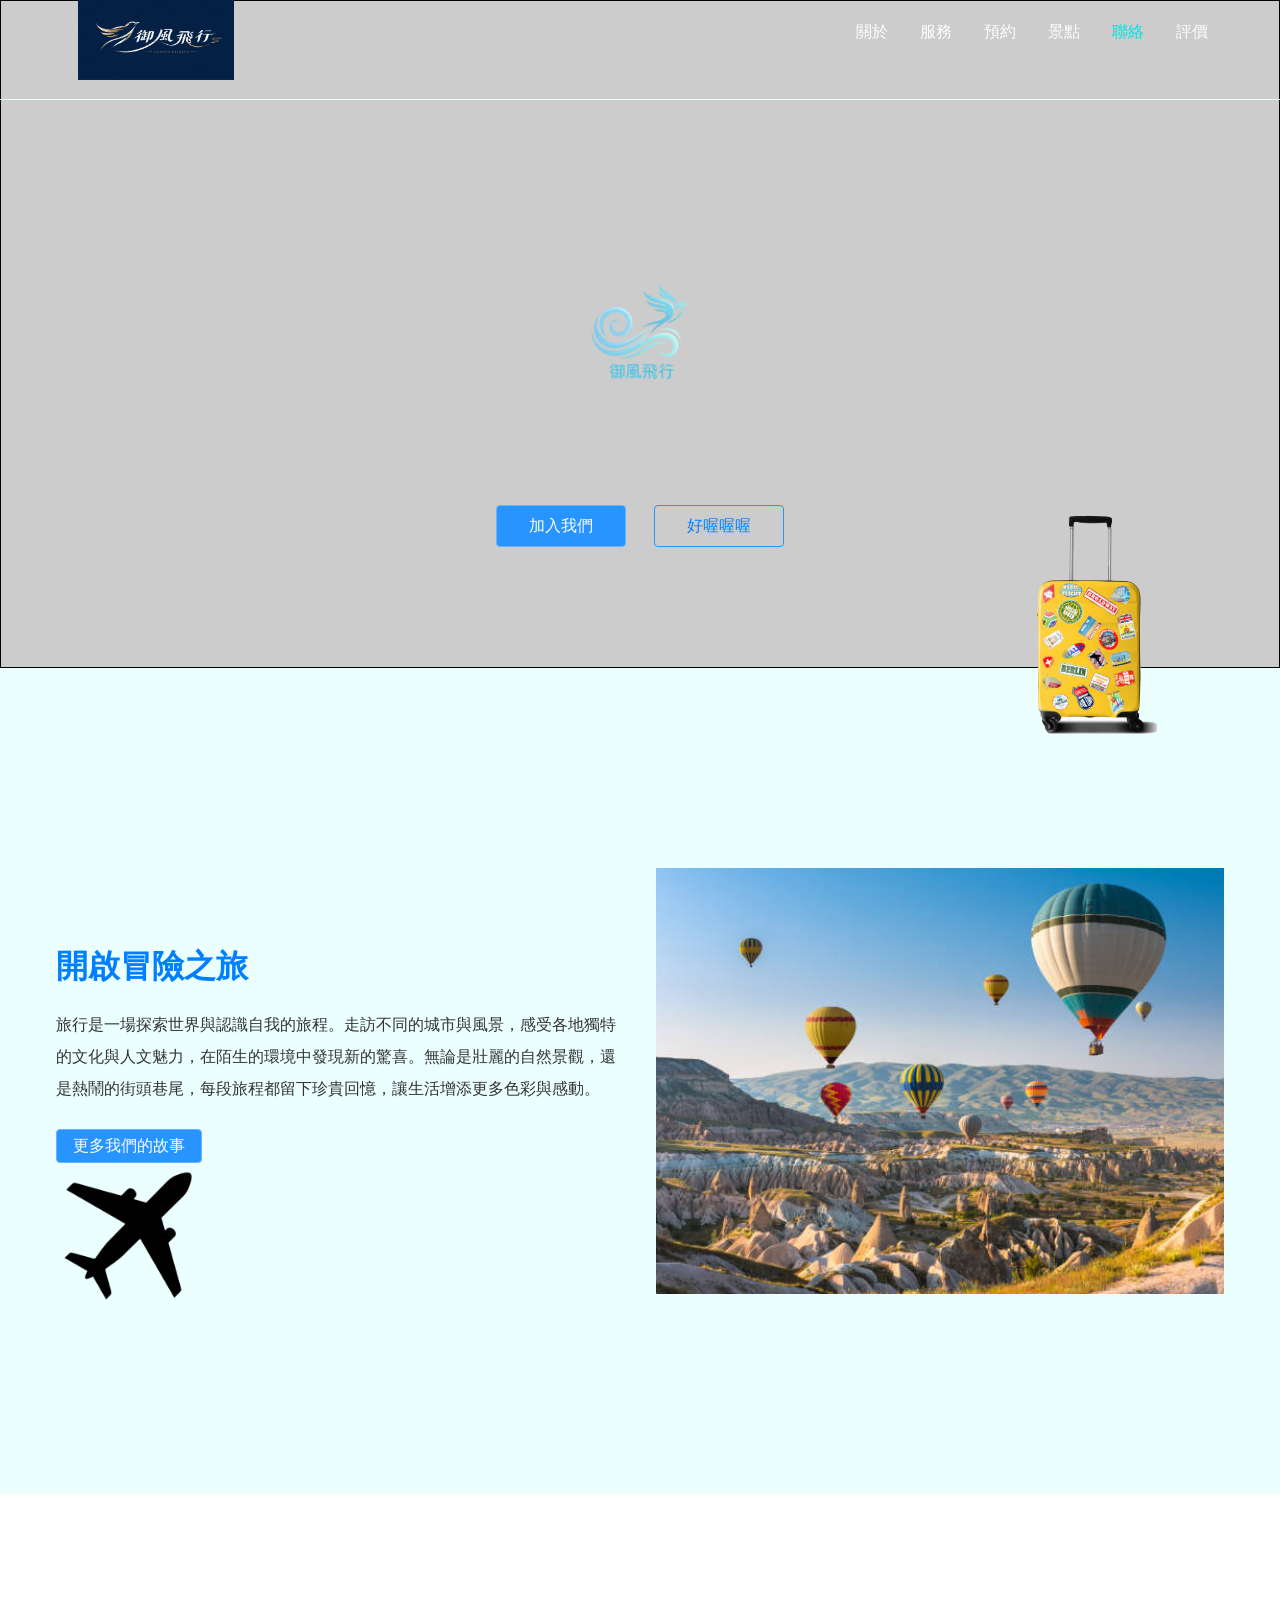
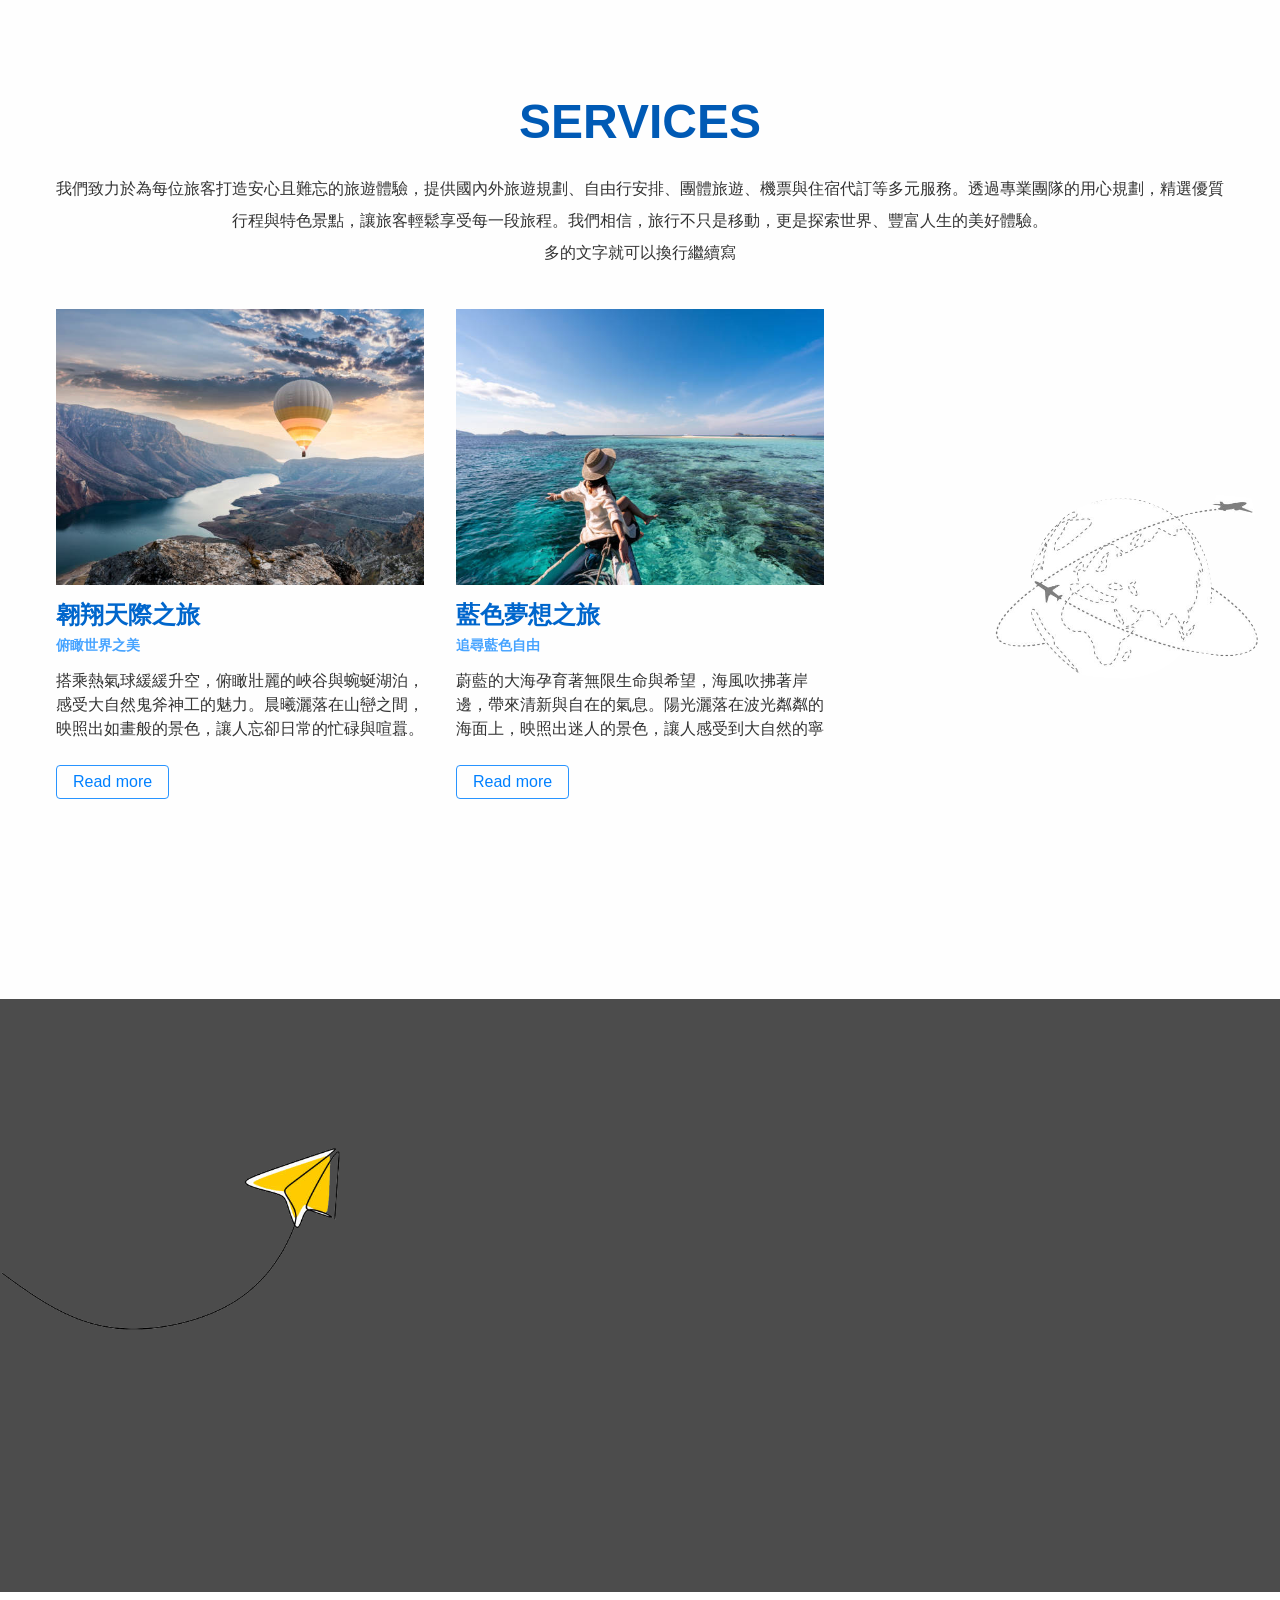
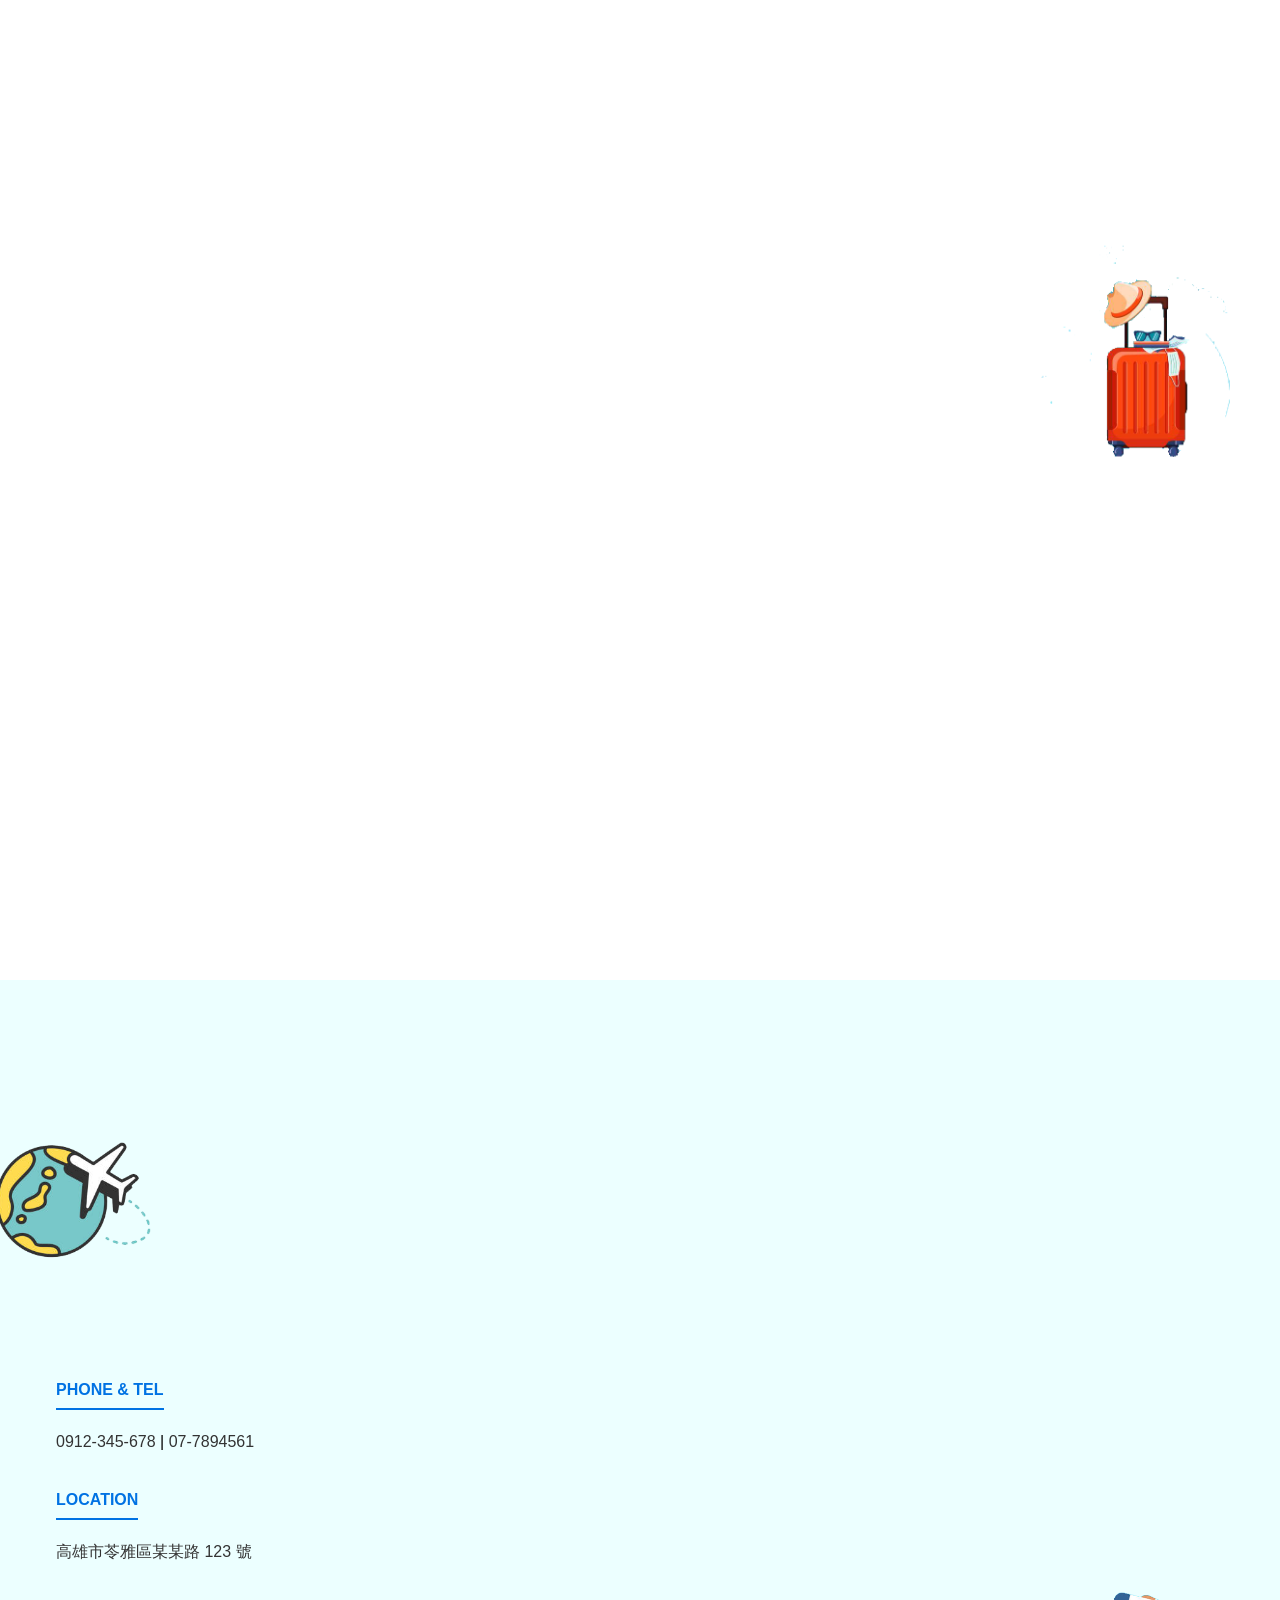
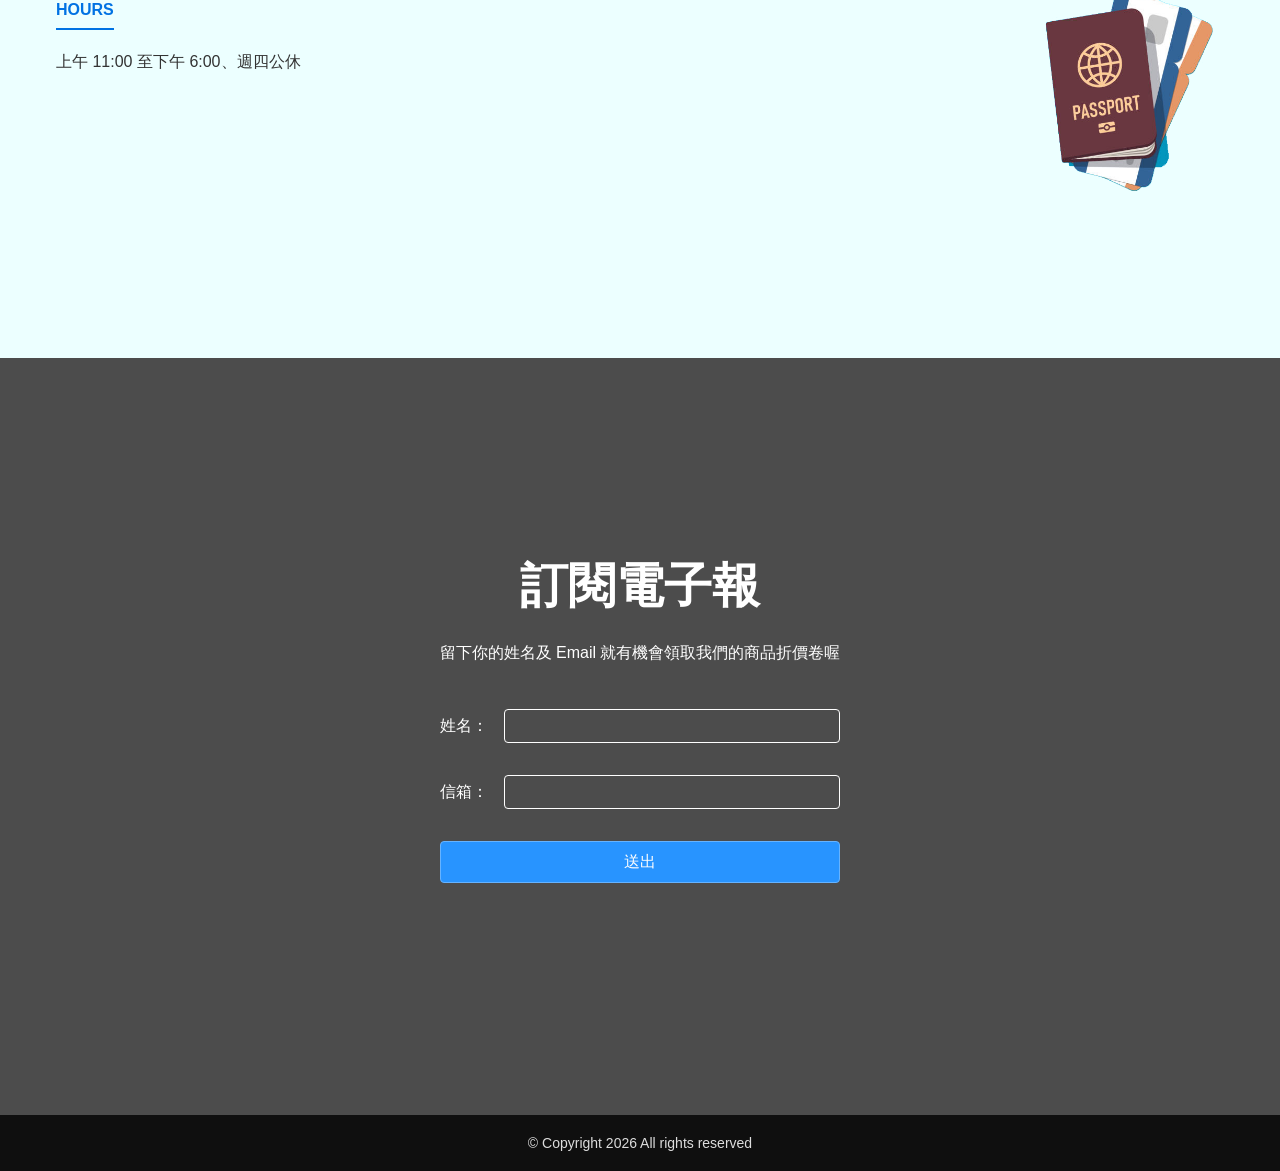
==== commit ee96890c: "Add files via upload" ====
--- a/index.html
+++ b/index.html
@@ -31,10 +31,10 @@
                      <a href="index.html#service" class="nav-link">服務</a>
                   </li>
                   <li class="nav-item">
-                     <a href="index.html#reservation" class="nav-link">訂位</a>
-                  </li>
-                  <li class="nav-item">
-                     <a href="index.html#menu" class="nav-link">菜單</a>
+                     <a href="index.html#reservation" class="nav-link">預約</a>
+                  </li>
+                  <li class="nav-item">
+                     <a href="index.html#menu" class="nav-link">景點</a>
                   </li>
                   <li class="nav-item">
                      <a href="index.html#contact" class="nav-link">聯絡</a>
@@ -163,10 +163,10 @@
             <div class="container">
                <div class="section-intro js-fadeInUp">
                   <h2 class="title">RESERVATION</h2>
-                  <p class="para">想來瞧瞧嗎，趕快為你的午後時光找個好去處，想來瞧瞧嗎，趕快為你的午後時光找個好去處</p>
+                  <p class="para">探索世界的美好，讓心靈去旅行</p>
                </div>
                <div class="btn-group-center js-fadeInUp">
-                  <a href="#!" class="btn btn-primary btn-lg">訂位請點我</a>
+                  <a href="#!" class="btn btn-primary btn-lg">預約請點我</a>
                </div>
             </div>
          </div>
--- a/assets/css/style.css
+++ b/assets/css/style.css
@@ -116,22 +116,22 @@
 }
 /* 主要按鈕 */
 .btn.btn-primary{
-	background-color: #d5a26f;
-	border: 1px solid #d5a26f;
+	background-color:#2894FF;
+	border: 1px solid #66B3FF;
 	color: #fefefe;
 }
 .btn.btn-primary:hover{
-	background-color: #b2875c;
+	background-color: 	#84C1FF;
 	border: 1px solid #b2875c;
 }
 /* 次要按鈕 */
 .btn.btn-secondary{
-	border: 1px solid #d5a26f;
-	color: #d5a26f;
+	border: 1px solid 	#2894FF;
+	color: 	#0080FF;
 }
 .btn.btn-secondary:hover{
-	background-color: #d5a26f;
-	color: #fefefe;
+	background-color: #C4E1FF;
+	color: 	#2894FF;
 }
 .btn-group-center{
 	text-align: center;
@@ -186,7 +186,7 @@
 .navbar{
 	height: 100px;
 	/*background-color: rgba(0,0,0,0.8);*/
-	border-bottom: 1px solid #666;
+	border-bottom: 1px solid #ECFFFF;
 	position: fixed;
 	top: 0;
 	left: 0;
@@ -232,7 +232,7 @@
 }
 .navbar .nav .nav-link:hover,
 .navbar .nav .nav-item.active .nav-link{
-	color: #d5a26f;
+	color: 	#00E3E3;
 }
 @media (max-width: 768px){
 	.navbar .nav{
@@ -360,7 +360,7 @@
 	background-color: #fefefe;
 }
 .hero.hero-bg-grey{
-	background-color: #efefef;
+	background-color:#ECFFFF;
 }
 
 /* jumbotron */
@@ -414,7 +414,7 @@
 }
 .about-preview .title{
 	font-size: 32px;
-	color: #333;
+	color:#0080FF;
 	margin-bottom: 24px;
 	margin-top: 80px;
 }
@@ -426,7 +426,7 @@
 .about-preview .para{
 	font-size: 16px;
 	line-height: 32px;
-	color: #333;
+	color:#333;
 	margin-bottom: 24px;
 }
 
@@ -437,13 +437,13 @@
 }
 .section-intro .title{
 	font-size: 48px;
-	color: #333;
+	color:#005AB5;
 	margin-bottom: 24px;
 }
 .section-intro .para{
 	font-size: 16px;
 	line-height: 32px;
-	color: #333;
+	color:	#333;
 }
 @media (max-width: 768px){
 	.section-intro .title{
@@ -465,7 +465,7 @@
 }
 .service-item .title{
 	font-size: 24px;
-	color: #333;
+	color:	#0066CC;
 	margin-bottom: 8px;
 
 	white-space: nowrap;
@@ -474,7 +474,7 @@
 }
 .service-item .subtitle{
 	font-size: 14px;
-	color: #d5a26f;
+	color: 	#46A3FF;
 	margin-bottom: 16px;
 }
 .service-item .para{
@@ -519,7 +519,7 @@
 .menu-list .title-bar .title{
 	font-size: 24px;
 	line-height: 40px;
-	color: #d5a26f;
+	color: 	#0072E3;
 	float: left;
 	padding-left: 16px;
 }
@@ -528,7 +528,7 @@
 	display: inline-block;
 	width: 4px;
 	height: 24px;
-	background-color: #d5a26f;
+	background-color:red;
 	
 	position: absolute;
 	left: 0;
@@ -584,7 +584,7 @@
 	margin: 0 4px;
 }
 .owl-theme button.owl-dot.active{
-	background-color: #d5a26f;
+	background-color: #0072E3;
 }
 .owl-theme .owl-nav{
 	position: absolute;
@@ -596,7 +596,7 @@
 	width: 40px;
 	height: 40px;
 	border-radius: 50%;
-	background-color: #d5a26f;
+	background-color: 	#0072E3;
 	outline: none;
 	color: #fff;
 	box-shadow: 0 3px 5px rgba(0,0,0,0.5);
@@ -633,12 +633,12 @@
 	margin-bottom: 24px;
 }
 .contact-info .info-item .title{
-	color: #d5a26f;
+	color: 	#0072E3;
 	margin-bottom: 16px;
 }
 .contact-info .info-item .title span{
 	display: inline-block;
-	border-bottom: 2px solid #d5a26f;
+	border-bottom: 2px solid 	#0072E3;
 	line-height: 36px;
 }
 .contact-info .info-item .info{
@@ -693,7 +693,7 @@
 	}
 }
 .footer .nav .nav-link:hover{
-	color: #d5a26f;
+	color: 	#0072E3;
 }
 .footer .copyright{
 	background-color: rgba(0,0,0,0.8);
@@ -734,7 +734,7 @@
 	outline: none;
 }
 .form__input:focus{
-	border: 1px solid #d5a26f;
+	border: 1px solid #0072E3;
 }
 .form__submit{
 	flex: 1;
